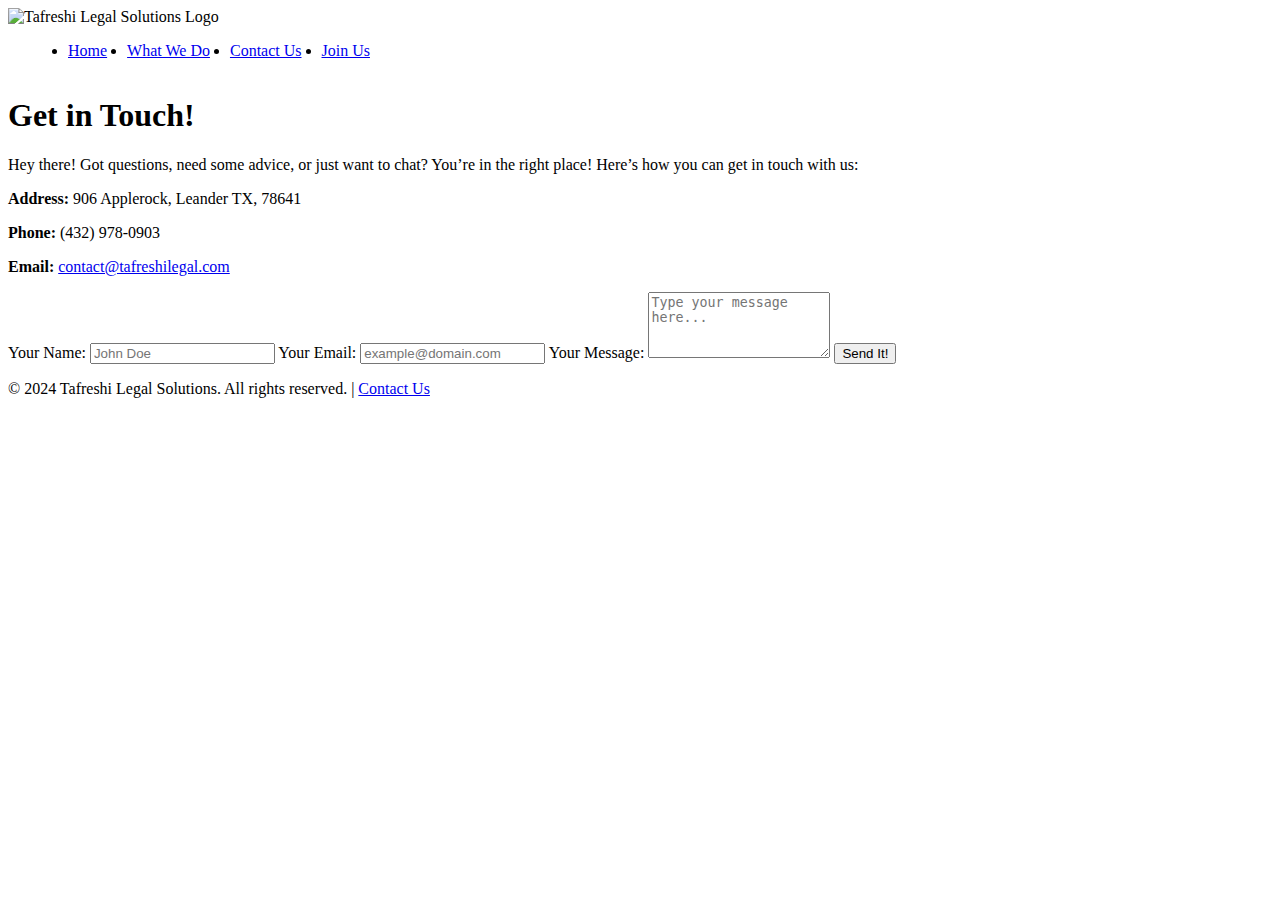
==== contact.html @ 2438b784 "Initial commit" ====
<!DOCTYPE html>
<html lang="en">
<head>
    <meta charset="UTF-8">
    <meta name="viewport" content="width=device-width, initial-scale=1.0">
    <title>Contact Us - Tafreshi Legal Solutions</title>
    <link rel="stylesheet" href="style.css">
</head>
<body>
    <header>
        <div class="container">
            <img src="images/logo.png" alt="Tafreshi Legal Solutions Logo" class="logo">
            <nav>
                <ul>
                    <li><a href="index.html">Home</a></li>
                    <li><a href="services.html">What We Do</a></li>
                    <li><a href="contact.html">Contact Us</a></li>
                    <li><a href="hiring.html">Join Us</a></li>
                </ul>
            </nav>
        </div>
    </header>
    <main>
        <section class="contact">
            <h1>Get in Touch!</h1>
            <p>Hey there! Got questions, need some advice, or just want to chat? You’re in the right place! Here’s how you can get in touch with us:</p>

            <div class="contact-info">
                <p><strong>Address:</strong> 906 Applerock, Leander TX, 78641</p>
                <p><strong>Phone:</strong> (432) 978-0903</p>
                <p><strong>Email:</strong> <a href="mailto:contact@tafreshilegal.com">contact@tafreshilegal.com</a></p>
            </div>

            <form action="contact_form_handler.php" method="post" class="contact-form">
                <label for="name">Your Name:</label>
                <input type="text" id="name" name="name" placeholder="John Doe" required>

                <label for="email">Your Email:</label>
                <input type="email" id="email" name="email" placeholder="example@domain.com" required>

                <label for="message">Your Message:</label>
                <textarea id="message" name="message" rows="4" placeholder="Type your message here..." required></textarea>

                <button type="submit">Send It!</button>
            </form>
        </section>
    </main>
    <footer>
        <p>&copy; 2024 Tafreshi Legal Solutions. All rights reserved. | <a href="contact.html">Contact Us</a></p>
    </footer>
    <script src="script.js"></script>
</body>
</html>
---- style.css ----
/* Add mobile menu styles */
.menu-toggle {
    display: none;
    font-size: 30px;
    color: #fff;
    cursor: pointer;
}

nav {
    display: flex;
}

nav.active {
    display: block;
}

nav ul {
    display: flex;
}

nav ul li {
    margin-left: 20px;
}

/* Style for mobile menu */
@media (max-width: 768px) {
    .menu-toggle {
        display: block;
    }

    nav ul {
        display: none;
        flex-direction: column;
    }

    nav.active ul {
        display: flex;
    }

    nav ul li {
        margin-left: 0;
        margin-bottom: 10px;
    }
}

/* Smooth scrolling */
html {
    scroll-behavior: smooth;
}

/* Image carousel styles */
.carousel {
    position: relative;
    overflow: hidden;
    width: 100%;
}

.carousel img {
    width: 100%;
    position: absolute;
    transition: opacity 1s ease-in-out;
    opacity: 0;
}

.carousel img.active {
    opacity: 1;
}
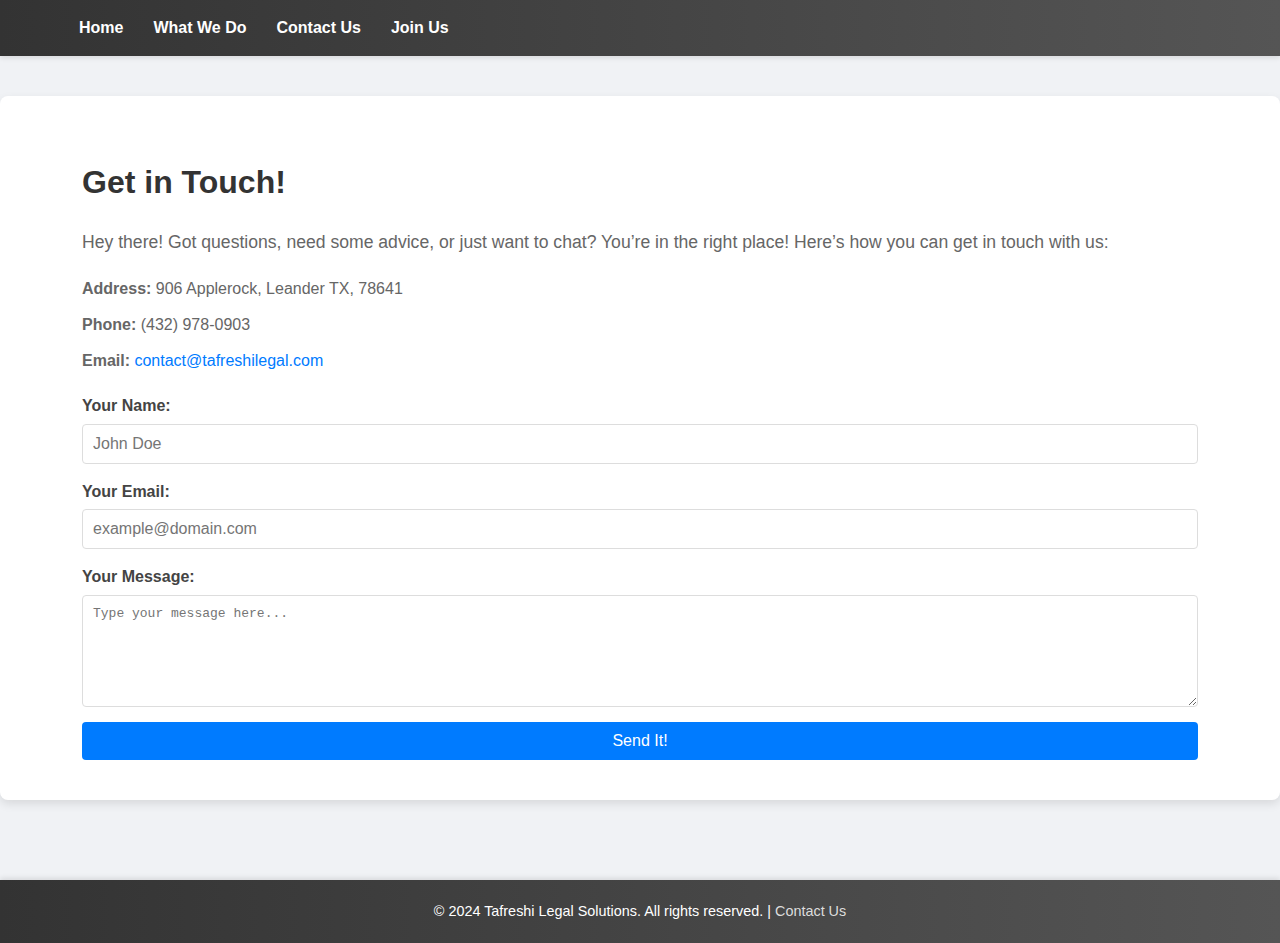
==== commit 530d3d1c: "Styling" ====
--- a/contact.html
+++ b/contact.html
@@ -9,7 +9,6 @@
 <body>
     <header>
         <div class="container">
-            <img src="images/logo.png" alt="Tafreshi Legal Solutions Logo" class="logo">
             <nav>
                 <ul>
                     <li><a href="index.html">Home</a></li>
@@ -22,31 +21,35 @@
     </header>
     <main>
         <section class="contact">
-            <h1>Get in Touch!</h1>
-            <p>Hey there! Got questions, need some advice, or just want to chat? You’re in the right place! Here’s how you can get in touch with us:</p>
+            <div class="container">
+                <h1>Get in Touch!</h1>
+                <p>Hey there! Got questions, need some advice, or just want to chat? You’re in the right place! Here’s how you can get in touch with us:</p>
 
-            <div class="contact-info">
-                <p><strong>Address:</strong> 906 Applerock, Leander TX, 78641</p>
-                <p><strong>Phone:</strong> (432) 978-0903</p>
-                <p><strong>Email:</strong> <a href="mailto:contact@tafreshilegal.com">contact@tafreshilegal.com</a></p>
+                <div class="contact-info">
+                    <p><strong>Address:</strong> 906 Applerock, Leander TX, 78641</p>
+                    <p><strong>Phone:</strong> (432) 978-0903</p>
+                    <p><strong>Email:</strong> <a href="mailto:contact@tafreshilegal.com">contact@tafreshilegal.com</a></p>
+                </div>
+
+                <form action="contact_form_handler.php" method="post" class="contact-form">
+                    <label for="name">Your Name:</label>
+                    <input type="text" id="name" name="name" placeholder="John Doe" required>
+
+                    <label for="email">Your Email:</label>
+                    <input type="email" id="email" name="email" placeholder="example@domain.com" required>
+
+                    <label for="message">Your Message:</label>
+                    <textarea id="message" name="message" rows="6" placeholder="Type your message here..." required></textarea>
+
+                    <button type="submit">Send It!</button>
+                </form>
             </div>
-
-            <form action="contact_form_handler.php" method="post" class="contact-form">
-                <label for="name">Your Name:</label>
-                <input type="text" id="name" name="name" placeholder="John Doe" required>
-
-                <label for="email">Your Email:</label>
-                <input type="email" id="email" name="email" placeholder="example@domain.com" required>
-
-                <label for="message">Your Message:</label>
-                <textarea id="message" name="message" rows="4" placeholder="Type your message here..." required></textarea>
-
-                <button type="submit">Send It!</button>
-            </form>
         </section>
     </main>
     <footer>
-        <p>&copy; 2024 Tafreshi Legal Solutions. All rights reserved. | <a href="contact.html">Contact Us</a></p>
+        <div class="container">
+            <p>&copy; 2024 Tafreshi Legal Solutions. All rights reserved. | <a href="contact.html">Contact Us</a></p>
+        </div>
     </footer>
     <script src="script.js"></script>
 </body>
--- a/style.css
+++ b/style.css
@@ -1,67 +1,355 @@
-/* Add mobile menu styles */
+/* General Styles */
+body {
+    font-family: 'Segoe UI', Tahoma, Geneva, Verdana, sans-serif;
+    margin: 0;
+    padding: 0;
+    line-height: 1.6;
+    color: #444;
+    background: #f0f2f5;
+}
+
+.container {
+    width: 90%;
+    margin: 0 auto;
+    max-width: 1200px;
+}
+
+header {
+    background: linear-gradient(90deg, #333, #555);
+    color: #fff;
+    padding: 15px 0;
+    display: flex;
+    align-items: center;
+    justify-content: space-between;
+    box-shadow: 0 2px 5px rgba(0, 0, 0, 0.1);
+    position: relative;
+}
+
+.logo {
+    height: 50px; /* Updated height */
+    display: flex;
+    align-items: center;
+}
+
 .menu-toggle {
     display: none;
-    font-size: 30px;
-    color: #fff;
+    font-size: 1.75em;
     cursor: pointer;
+    transition: color 0.3s ease;
+}
+
+.menu-toggle:hover {
+    color: #ddd;
 }
 
 nav {
     display: flex;
 }
 
-nav.active {
+nav ul {
+    list-style: none;
+    padding: 0;
+    margin: 0;
+    display: flex;
+}
+
+nav ul li {
+    margin: 0 20px; /* Increased margin */
+}
+
+nav ul li a {
+    color: #fff;
+    text-decoration: none;
+    font-weight: 600;
+    position: relative;
+    transition: color 0.3s ease;
+}
+
+nav ul li a:hover {
+    color: #ddd;
+}
+
+nav ul li a::after {
+    content: '';
     display: block;
-}
-
-nav ul {
-    display: flex;
-}
-
-nav ul li {
-    margin-left: 20px;
-}
-
-/* Style for mobile menu */
+    height: 2px;
+    background: #ddd;
+    width: 0;
+    transition: width 0.3s ease;
+    position: absolute;
+    bottom: -5px;
+    left: 0;
+}
+
+nav ul li a:hover::after {
+    width: 100%;
+}
+
+.hero {
+    text-align: center;
+    padding: 60px 20px;
+    background: #fff;
+    box-shadow: 0 4px 10px rgba(0, 0, 0, 0.1);
+    border-radius: 8px;
+    margin: 20px 0;
+}
+
+.hero h1 {
+    margin: 0;
+    font-size: 2.5em;
+    color: #333;
+    font-weight: 700;
+}
+
+.about, .team {
+    padding: 40px 20px;
+    background: #fff;
+    border-radius: 8px;
+    box-shadow: 0 4px 10px rgba(0, 0, 0, 0.1);
+    margin-bottom: 20px;
+}
+
+.carousel {
+    position: relative;
+    width: 100%;
+    overflow: hidden;
+    border-radius: 8px;
+    box-shadow: 0 4px 10px rgba(0, 0, 0, 0.1);
+}
+
+.carousel-image {
+    width: 70%; /* Updated width */
+    max-width: 100%; /* Adjusted max-width */
+    display: none;
+    transition: opacity 0.5s ease;
+    margin: 0 auto; /* Center images */
+    border-radius: 8px;
+}
+
+.carousel-image.active {
+    display: block;
+}
+
+.team-member-info {
+    text-align: center;
+}
+
+.member-details.hidden {
+    display: none;
+}
+
+footer {
+    background: linear-gradient(90deg, #333, #555);
+    color: #fff;
+    text-align: center;
+    padding: 20px 20px;
+    box-shadow: 0 -2px 5px rgba(0, 0, 0, 0.1);
+    margin-top: 20px;
+}
+
+/* Responsive Styles */
 @media (max-width: 768px) {
+    nav {
+        display: none;
+        flex-direction: column;
+        align-items: center;
+        width: 100%;
+        background: #333;
+        box-shadow: 0 4px 10px rgba(0, 0, 0, 0.1);
+        position: absolute;
+        top: 60px;
+        left: 0;
+        z-index: 10;
+        padding: 10px 0;
+    }
+
     .menu-toggle {
         display: block;
     }
 
+    nav.active {
+        display: flex;
+    }
+
     nav ul {
-        display: none;
         flex-direction: column;
-    }
-
-    nav.active ul {
-        display: flex;
+        width: 100%;
     }
 
     nav ul li {
-        margin-left: 0;
-        margin-bottom: 10px;
-    }
-}
-
-/* Smooth scrolling */
-html {
-    scroll-behavior: smooth;
-}
-
-/* Image carousel styles */
-.carousel {
-    position: relative;
-    overflow: hidden;
-    width: 100%;
-}
-
-.carousel img {
-    width: 100%;
-    position: absolute;
-    transition: opacity 1s ease-in-out;
-    opacity: 0;
-}
-
-.carousel img.active {
-    opacity: 1;
-}
+        margin: 10px 0;
+    }
+
+    .carousel-image {
+        width: 100%;
+        max-width: none;
+    }
+}
+
+/* General Styles */
+body {
+    font-family: 'Segoe UI', Tahoma, Geneva, Verdana, sans-serif;
+    margin: 0;
+    padding: 0;
+    line-height: 1.6;
+    color: #444;
+    background: #f0f2f5;
+}
+
+.container {
+    width: 90%;
+    margin: 0 auto;
+    max-width: 1200px;
+}
+
+header {
+    background: linear-gradient(90deg, #333, #555);
+    color: #fff;
+    padding: 15px 0;
+    display: flex;
+    align-items: center;
+    justify-content: space-between;
+    box-shadow: 0 2px 5px rgba(0, 0, 0, 0.1);
+    position: relative;
+}
+
+nav ul {
+    list-style: none;
+    padding: 0;
+    margin: 0;
+    display: flex;
+}
+
+nav ul li {
+    margin: 0 15px;
+}
+
+nav ul li a {
+    color: #fff;
+    text-decoration: none;
+    font-weight: 600;
+    position: relative;
+    transition: color 0.3s ease;
+}
+
+nav ul li a:hover {
+    color: #ddd;
+}
+
+main {
+    padding: 40px 0;
+}
+
+.contact {
+    background: #fff;
+    padding: 40px 20px;
+    border-radius: 8px;
+    box-shadow: 0 4px 10px rgba(0, 0, 0, 0.1);
+    margin-bottom: 20px;
+}
+
+.contact h1 {
+    font-size: 2em;
+    margin-bottom: 20px;
+    color: #333;
+}
+
+.contact p {
+    margin-bottom: 20px;
+    font-size: 1.1em;
+    color: #666;
+}
+
+.contact-info {
+    margin-bottom: 20px;
+}
+
+.contact-info p {
+    font-size: 1em;
+    margin: 10px 0;
+}
+
+.contact-info a {
+    color: #007bff;
+    text-decoration: none;
+    transition: color 0.3s ease;
+}
+
+.contact-info a:hover {
+    color: #0056b3;
+}
+
+.contact-form {
+    display: flex;
+    flex-direction: column;
+}
+
+.contact-form label {
+    margin-bottom: 5px;
+    font-weight: 600;
+}
+
+.contact-form input,
+.contact-form textarea {
+    margin-bottom: 15px;
+    padding: 10px;
+    border: 1px solid #ddd;
+    border-radius: 4px;
+    font-size: 1em;
+}
+
+.contact-form button {
+    padding: 10px 20px;
+    background: #007bff;
+    color: #fff;
+    border: none;
+    border-radius: 4px;
+    font-size: 1em;
+    cursor: pointer;
+    transition: background 0.3s ease;
+}
+
+.contact-form button:hover {
+    background: #0056b3;
+}
+
+footer {
+    background: linear-gradient(90deg, #333, #555);
+    color: #fff;
+    text-align: center;
+    padding: 20px 0;
+    box-shadow: 0 -2px 5px rgba(0, 0, 0, 0.1);
+    margin-top: 20px;
+}
+
+footer p {
+    margin: 0;
+    font-size: 0.9em;
+}
+
+footer a {
+    color: #ddd;
+    text-decoration: none;
+    transition: color 0.3s ease;
+}
+
+footer a:hover {
+    color: #fff;
+}
+
+/* Responsive Styles */
+@media (max-width: 768px) {
+    nav ul {
+        flex-direction: column;
+        align-items: center;
+    }
+
+    nav ul li {
+        margin: 10px 0;
+    }
+
+    .contact-form input,
+    .contact-form textarea {
+        width: 100%;
+    }
+}
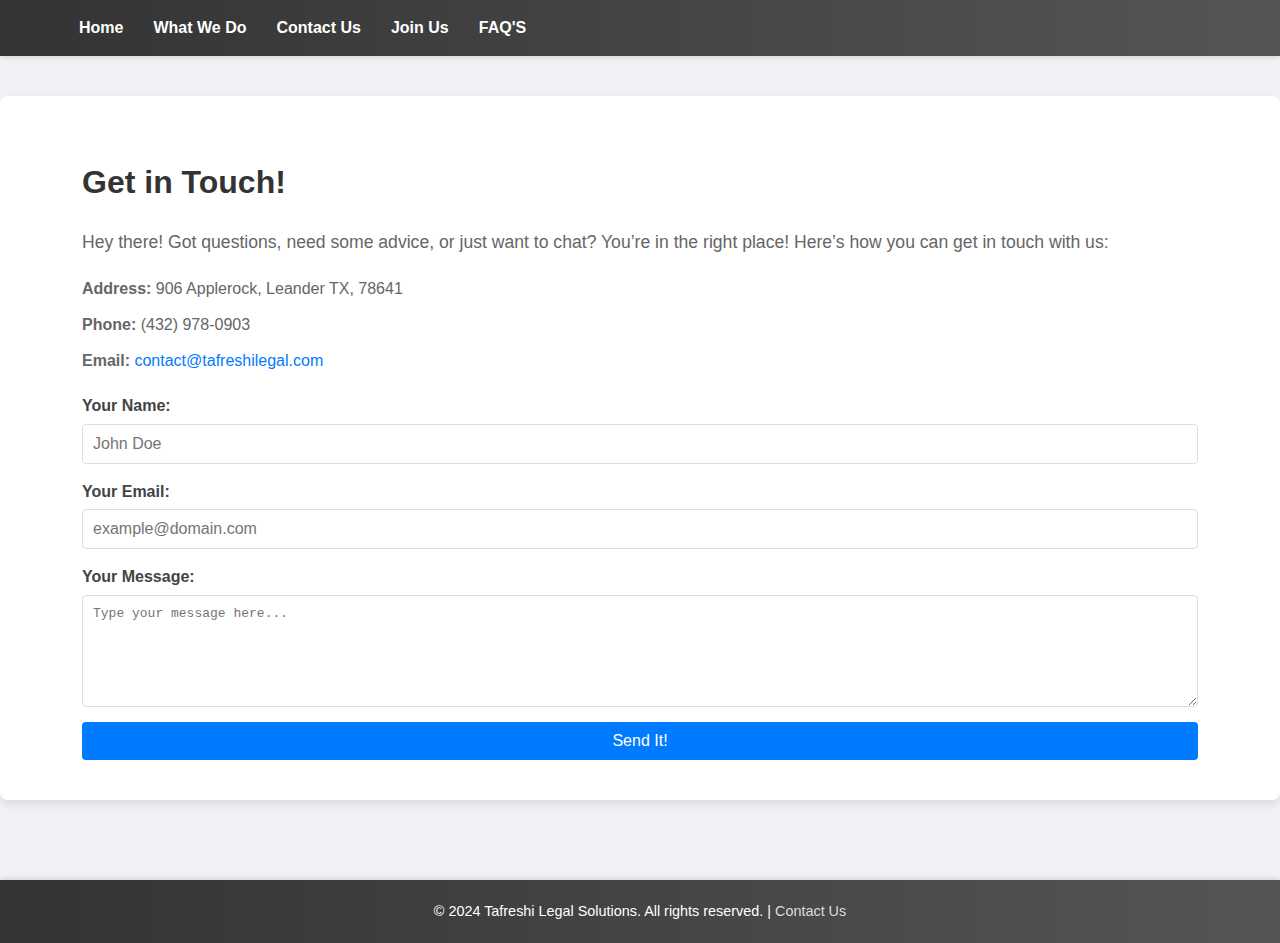
==== commit fe061525: "Update contact.html" ====
--- a/contact.html
+++ b/contact.html
@@ -15,6 +15,7 @@
                     <li><a href="services.html">What We Do</a></li>
                     <li><a href="contact.html">Contact Us</a></li>
                     <li><a href="hiring.html">Join Us</a></li>
+                   <li><a href="FAQ's.html">FAQ'S</a></li>
                 </ul>
             </nav>
         </div>
--- a/style.css
+++ b/style.css
@@ -353,3 +353,259 @@
         width: 100%;
     }
 }
+
+/* General Styles */
+body {
+    font-family: 'Segoe UI', Tahoma, Geneva, Verdana, sans-serif;
+    margin: 0;
+    padding: 0;
+    line-height: 1.6;
+    color: #444;
+    background: #f0f2f5;
+}
+
+header {
+    background: linear-gradient(90deg, #333, #555);
+    color: #fff;
+    padding: 15px 0;
+    display: flex;
+    align-items: center;
+    justify-content: center;
+    box-shadow: 0 2px 5px rgba(0, 0, 0, 0.1);
+}
+
+nav ul {
+    list-style: none;
+    padding: 0;
+    margin: 0;
+    display: flex;
+    justify-content: center;
+}
+
+nav ul li {
+    margin: 0 15px;
+}
+
+nav ul li a {
+    color: #fff;
+    text-decoration: none;
+    font-weight: 600;
+    position: relative;
+    transition: color 0.3s ease;
+}
+
+nav ul li a:hover {
+    color: #ddd;
+}
+
+main {
+    padding: 40px 0;
+}
+
+.services {
+    background: #fff;
+    padding: 40px 20px;
+    border-radius: 8px;
+    box-shadow: 0 4px 10px rgba(0, 0, 0, 0.1);
+    margin-bottom: 20px;
+}
+
+.services h1 {
+    font-size: 2.5em;
+    margin-bottom: 20px;
+    color: #333;
+}
+
+.services p {
+    margin-bottom: 20px;
+    font-size: 1.1em;
+    color: #666;
+}
+
+.services ul {
+    list-style-type: disc;
+    padding-left: 20px;
+}
+
+.services ul li {
+    margin-bottom: 15px;
+    font-size: 1.1em;
+    color: #555;
+}
+
+.services a {
+    color: #007bff;
+    text-decoration: none;
+    transition: color 0.3s ease;
+}
+
+.services a:hover {
+    color: #0056b3;
+}
+
+footer {
+    background: linear-gradient(90deg, #333, #555);
+    color: #fff;
+    text-align: center;
+    padding: 20px 0;
+    box-shadow: 0 -2px 5px rgba(0, 0, 0, 0.1);
+    margin-top: 20px;
+}
+
+footer p {
+    margin: 0;
+    font-size: 0.9em;
+}
+
+footer a {
+    color: #ddd;
+    text-decoration: none;
+    transition: color 0.3s ease;
+}
+
+footer a:hover {
+    color: #fff;
+}
+
+/* Responsive Styles */
+@media (max-width: 768px) {
+    nav ul {
+        flex-direction: column;
+        align-items: center;
+    }
+
+    nav ul li {
+        margin: 10px 0;
+    }
+}
+
+/* General Styles */
+body {
+    font-family: 'Segoe UI', Tahoma, Geneva, Verdana, sans-serif;
+    margin: 0;
+    padding: 0;
+    line-height: 1.6;
+    color: #444;
+    background: #f0f2f5;
+}
+
+header {
+    background: linear-gradient(90deg, #333, #555);
+    color: #fff;
+    padding: 15px 0;
+    display: flex;
+    align-items: center;
+    justify-content: center;
+    box-shadow: 0 2px 5px rgba(0, 0, 0, 0.1);
+}
+
+nav ul {
+    list-style: none;
+    padding: 0;
+    margin: 0;
+    display: flex;
+    justify-content: center;
+}
+
+nav ul li {
+    margin: 0 15px;
+}
+
+nav ul li a {
+    color: #fff;
+    text-decoration: none;
+    font-weight: 600;
+    position: relative;
+    transition: color 0.3s ease;
+}
+
+nav ul li a:hover {
+    color: #ddd;
+}
+
+main {
+    padding: 40px 0;
+}
+
+.hiring {
+    background: #fff;
+    padding: 40px 20px;
+    border-radius: 8px;
+    box-shadow: 0 4px 10px rgba(0, 0, 0, 0.1);
+    margin-bottom: 20px;
+}
+
+.hiring h1 {
+    font-size: 2.5em;
+    margin-bottom: 20px;
+    color: #333;
+}
+
+.hiring p {
+    margin-bottom: 20px;
+    font-size: 1.1em;
+    color: #666;
+}
+
+.hiring h2 {
+    font-size: 2em;
+    margin-bottom: 15px;
+    color: #333;
+}
+
+.hiring ul {
+    list-style-type: disc;
+    padding-left: 20px;
+}
+
+.hiring ul li {
+    margin-bottom: 15px;
+    font-size: 1.1em;
+    color: #555;
+}
+
+.hiring a {
+    color: #007bff;
+    text-decoration: none;
+    transition: color 0.3s ease;
+}
+
+.hiring a:hover {
+    color: #0056b3;
+}
+
+footer {
+    background: linear-gradient(90deg, #333, #555);
+    color: #fff;
+    text-align: center;
+    padding: 20px 0;
+    box-shadow: 0 -2px 5px rgba(0, 0, 0, 0.1);
+    margin-top: 20px;
+}
+
+footer p {
+    margin: 0;
+    font-size: 0.9em;
+}
+
+footer a {
+    color: #ddd;
+    text-decoration: none;
+    transition: color 0.3s ease;
+}
+
+footer a:hover {
+    color: #fff;
+}
+
+/* Responsive Styles */
+@media (max-width: 768px) {
+    nav ul {
+        flex-direction: column;
+        align-items: center;
+    }
+
+    nav ul li {
+        margin: 10px 0;
+    }
+}
